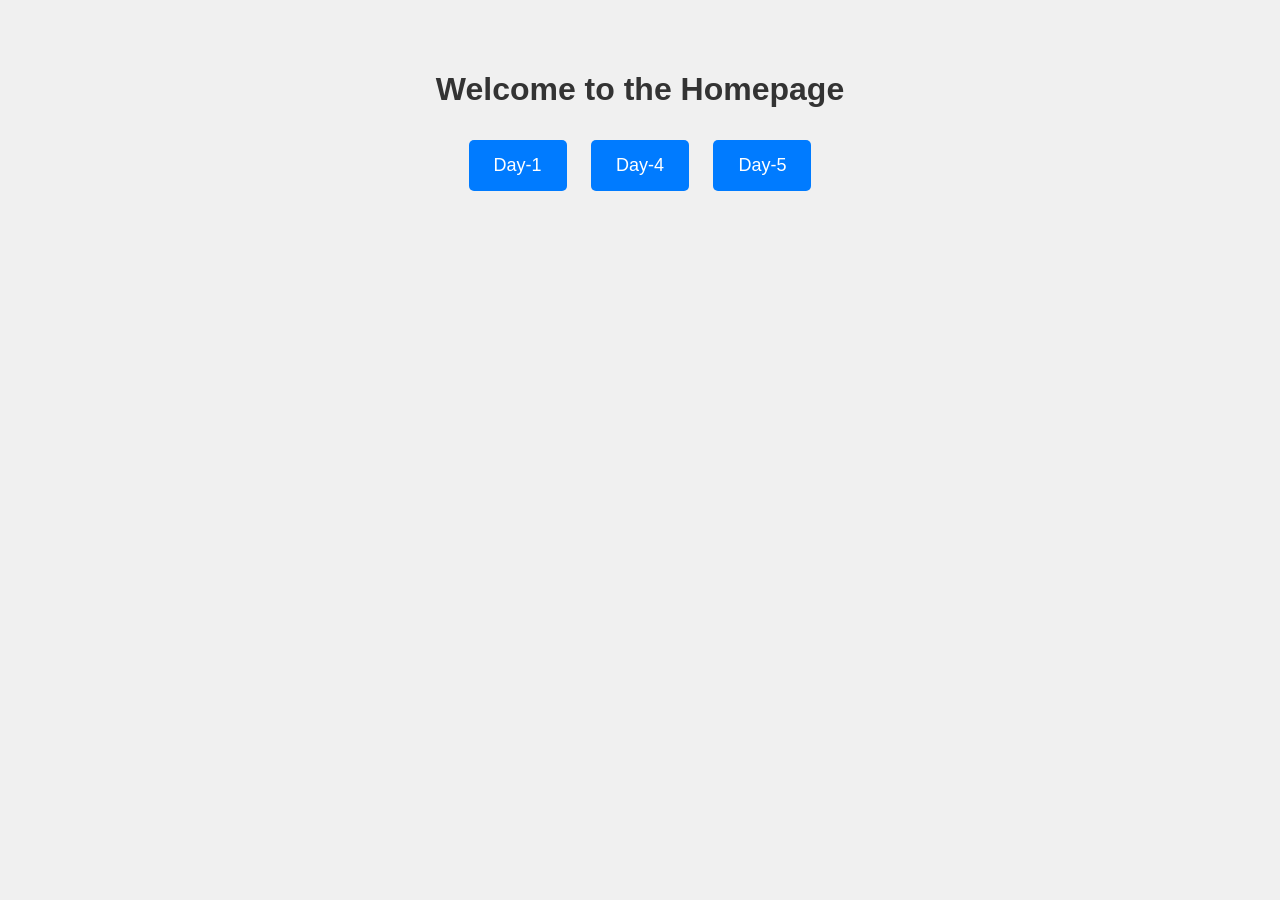
==== index.html @ 75dd25fd "a" ====
<!DOCTYPE html>
<html lang="en">
<head>
    <meta charset="UTF-8">
    <meta name="viewport" content="width=device-width, initial-scale=1.0">
    <title>Homepage</title>
    <link rel="stylesheet" href="styles.css">
</head>
<body>
    <div class="container">
        <h1>Welcome to the Homepage</h1>
        <div class="links">
            <a href="DBMSTerminology.html">Day-1</a>
            <a href="Day-5.html">Day-4</a>
            <a href="2nd July(6th Day)">Day-5</a>
        </div>
    </div>
</body>
</html>
---- styles.css ----
body {
    font-family: Arial, sans-serif;
    background-color: #f0f0f0;
    margin: 0;
    padding: 0;
}

.container {
    text-align: center;
    padding: 50px;
}

h1 {
    color: #333;
}

.links {
    margin-top: 20px;
}

.links a {
    display: inline-block;
    margin: 10px;
    padding: 15px 25px;
    font-size: 18px;
    text-decoration: none;
    color: #fff;
    background-color: #007BFF;
    border-radius: 5px;
    transition: background-color 0.3s ease;
}

.links a:hover {
    background-color: #0056b3;
}
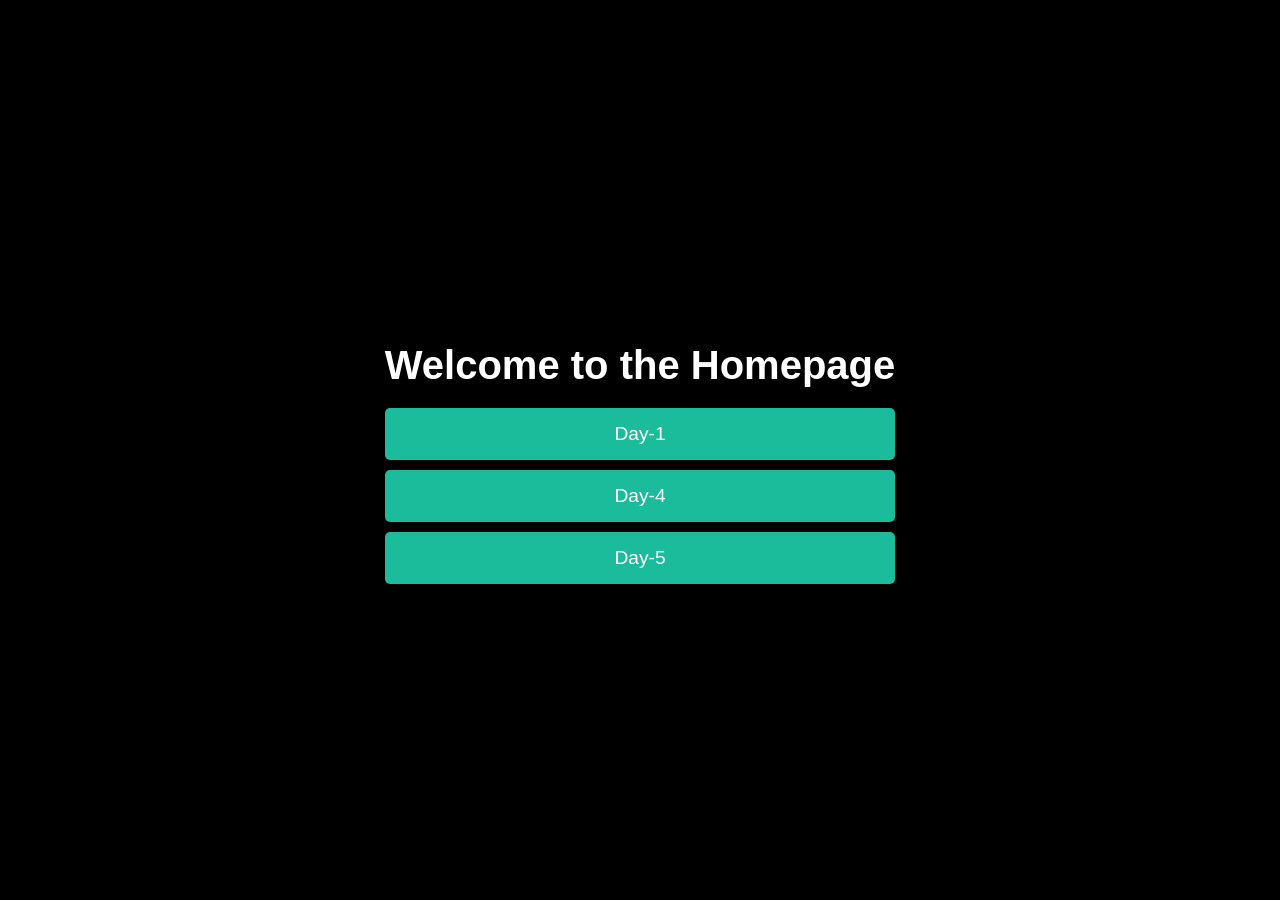
==== commit 2feb2bb6: "css" ====
--- a/index.html
+++ b/index.html
@@ -10,9 +10,9 @@
     <div class="container">
         <h1>Welcome to the Homepage</h1>
         <div class="links">
-            <a href="DBMSTerminology.html">Day-1</a>
-            <a href="Day-5.html">Day-4</a>
-            <a href="2nd July(6th Day)">Day-5</a>
+            <a href="DBMSTerminology.html" class="button">Day-1</a>
+            <a href="Day-5.html" class="button">Day-4</a>
+            <a href="2nd July(6th Day).html" class="button">Day-5</a>
         </div>
     </div>
 </body>
--- a/styles.css
+++ b/styles.css
@@ -1,35 +1,39 @@
 body {
+    background-color: #000;
+    color: #fff;
     font-family: Arial, sans-serif;
-    background-color: #f0f0f0;
+    display: flex;
+    justify-content: center;
+    align-items: center;
+    height: 100vh;
     margin: 0;
-    padding: 0;
 }
 
 .container {
     text-align: center;
-    padding: 50px;
 }
 
 h1 {
-    color: #333;
+    font-size: 2.5em;
+    margin-bottom: 20px;
 }
 
 .links {
-    margin-top: 20px;
+    display: flex;
+    flex-direction: column;
+    gap: 10px;
 }
 
-.links a {
-    display: inline-block;
-    margin: 10px;
+.button {
+    text-decoration: none;
+    background-color: #1abc9c;
+    color: #fff;
     padding: 15px 25px;
-    font-size: 18px;
-    text-decoration: none;
-    color: #fff;
-    background-color: #007BFF;
+    font-size: 1.2em;
     border-radius: 5px;
-    transition: background-color 0.3s ease;
+    transition: background-color 0.3s;
 }
 
-.links a:hover {
-    background-color: #0056b3;
+.button:hover {
+    background-color: #16a085;
 }
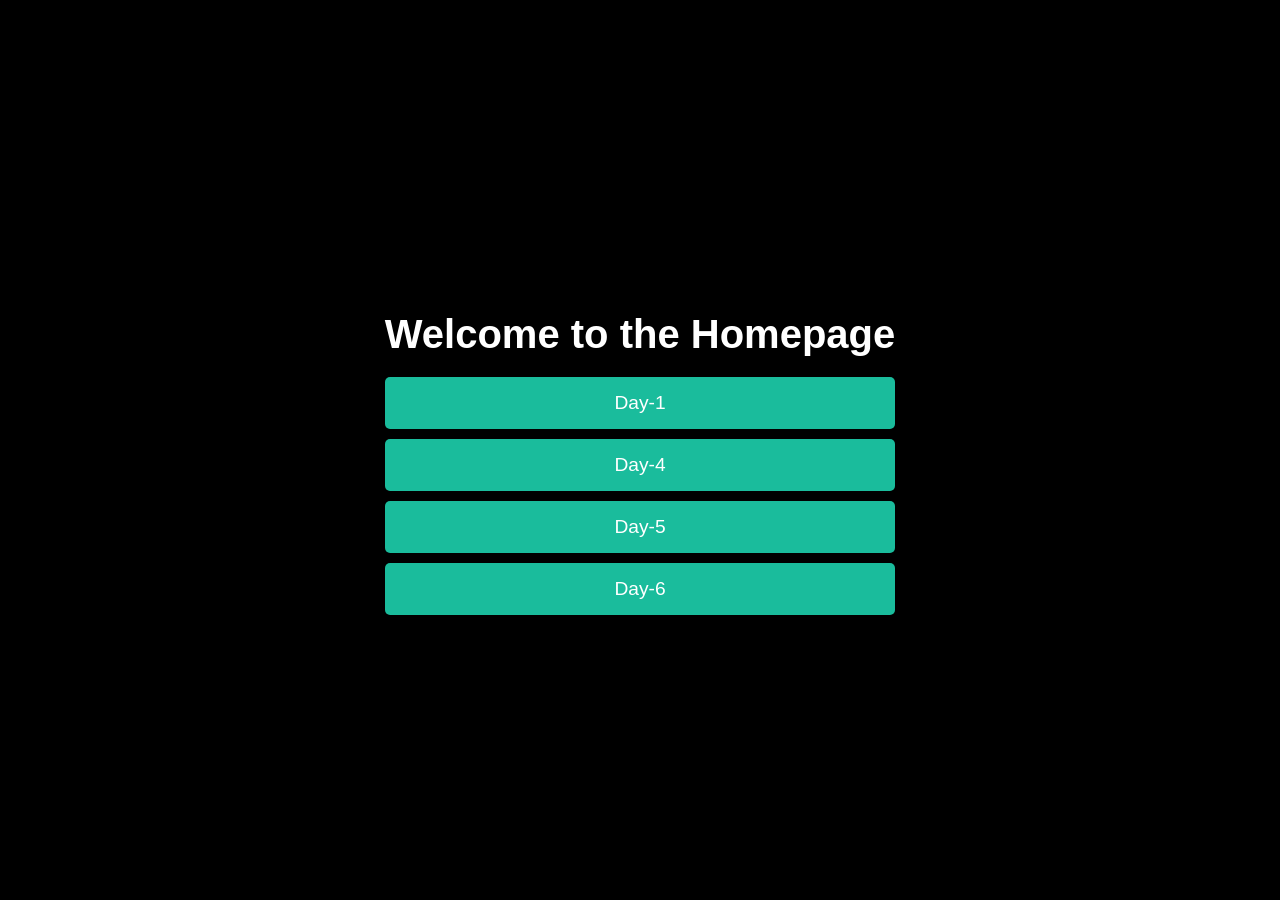
==== commit 26e09d44: "minor edits" ====
--- a/index.html
+++ b/index.html
@@ -11,8 +11,9 @@
         <h1>Welcome to the Homepage</h1>
         <div class="links">
             <a href="DBMSTerminology.html" class="button">Day-1</a>
-            <a href="Day-5.html" class="button">Day-4</a>
-            <a href="2nd July(6th Day).html" class="button">Day-5</a>
+            <a href="Day-4.html" class="button">Day-4</a>
+            <a href="2July.html" class="button">Day-5</a>
+            <a href="day6.html" class="button">Day-6</a>
         </div>
     </div>
 </body>
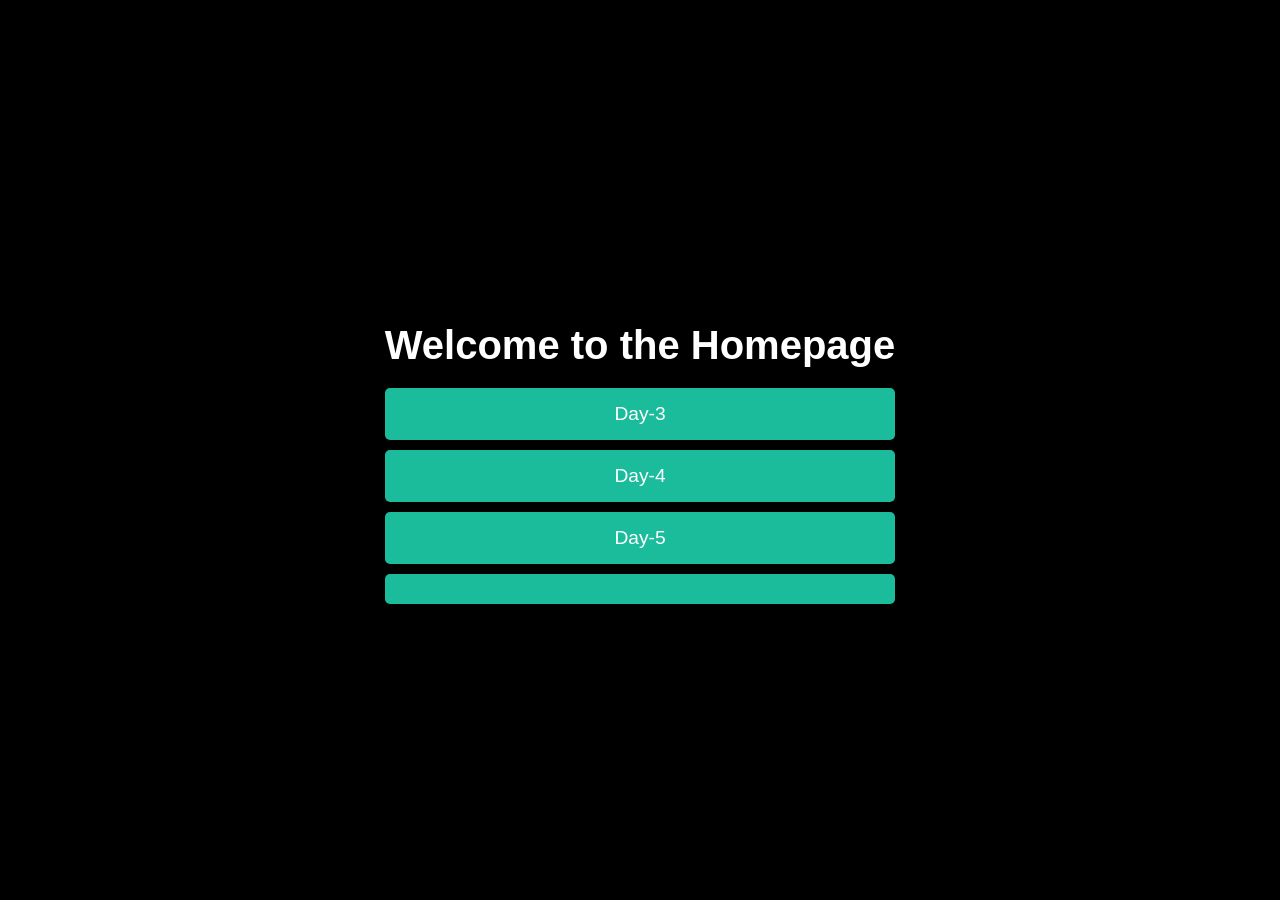
==== commit 554eb82c: "Changes" ====
--- a/index.html
+++ b/index.html
@@ -10,10 +10,10 @@
     <div class="container">
         <h1>Welcome to the Homepage</h1>
         <div class="links">
-            <a href="DBMSTerminology.html" class="button">Day-1</a>
+            <a href="Day-3.html" class="button">Day-3</a>
             <a href="Day-4.html" class="button">Day-4</a>
-            <a href="2July.html" class="button">Day-5</a>
-            <a href="day6.html" class="button">Day-6</a>
+            <a href="Day-5.html" class="button">Day-5</a>
+            <a href="Day-6.html" class="button"><Day-6></Day-6></a>
         </div>
     </div>
 </body>
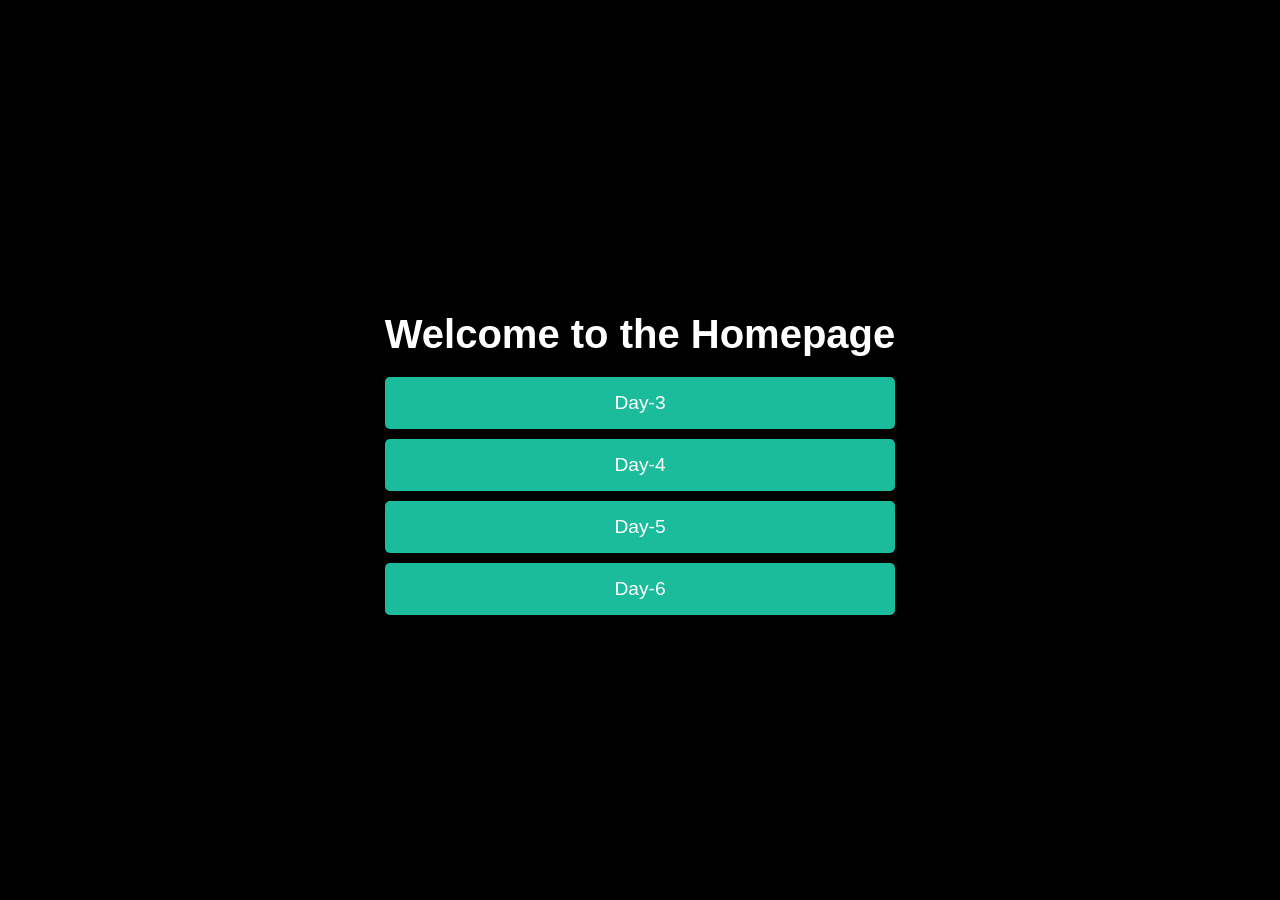
==== commit 0e5c6f2e: "Completion" ====
--- a/index.html
+++ b/index.html
@@ -13,7 +13,7 @@
             <a href="Day-3.html" class="button">Day-3</a>
             <a href="Day-4.html" class="button">Day-4</a>
             <a href="Day-5.html" class="button">Day-5</a>
-            <a href="Day-6.html" class="button"><Day-6></Day-6></a>
+            <a href="Day-6.html" class="button">Day-6</a>
         </div>
     </div>
 </body>
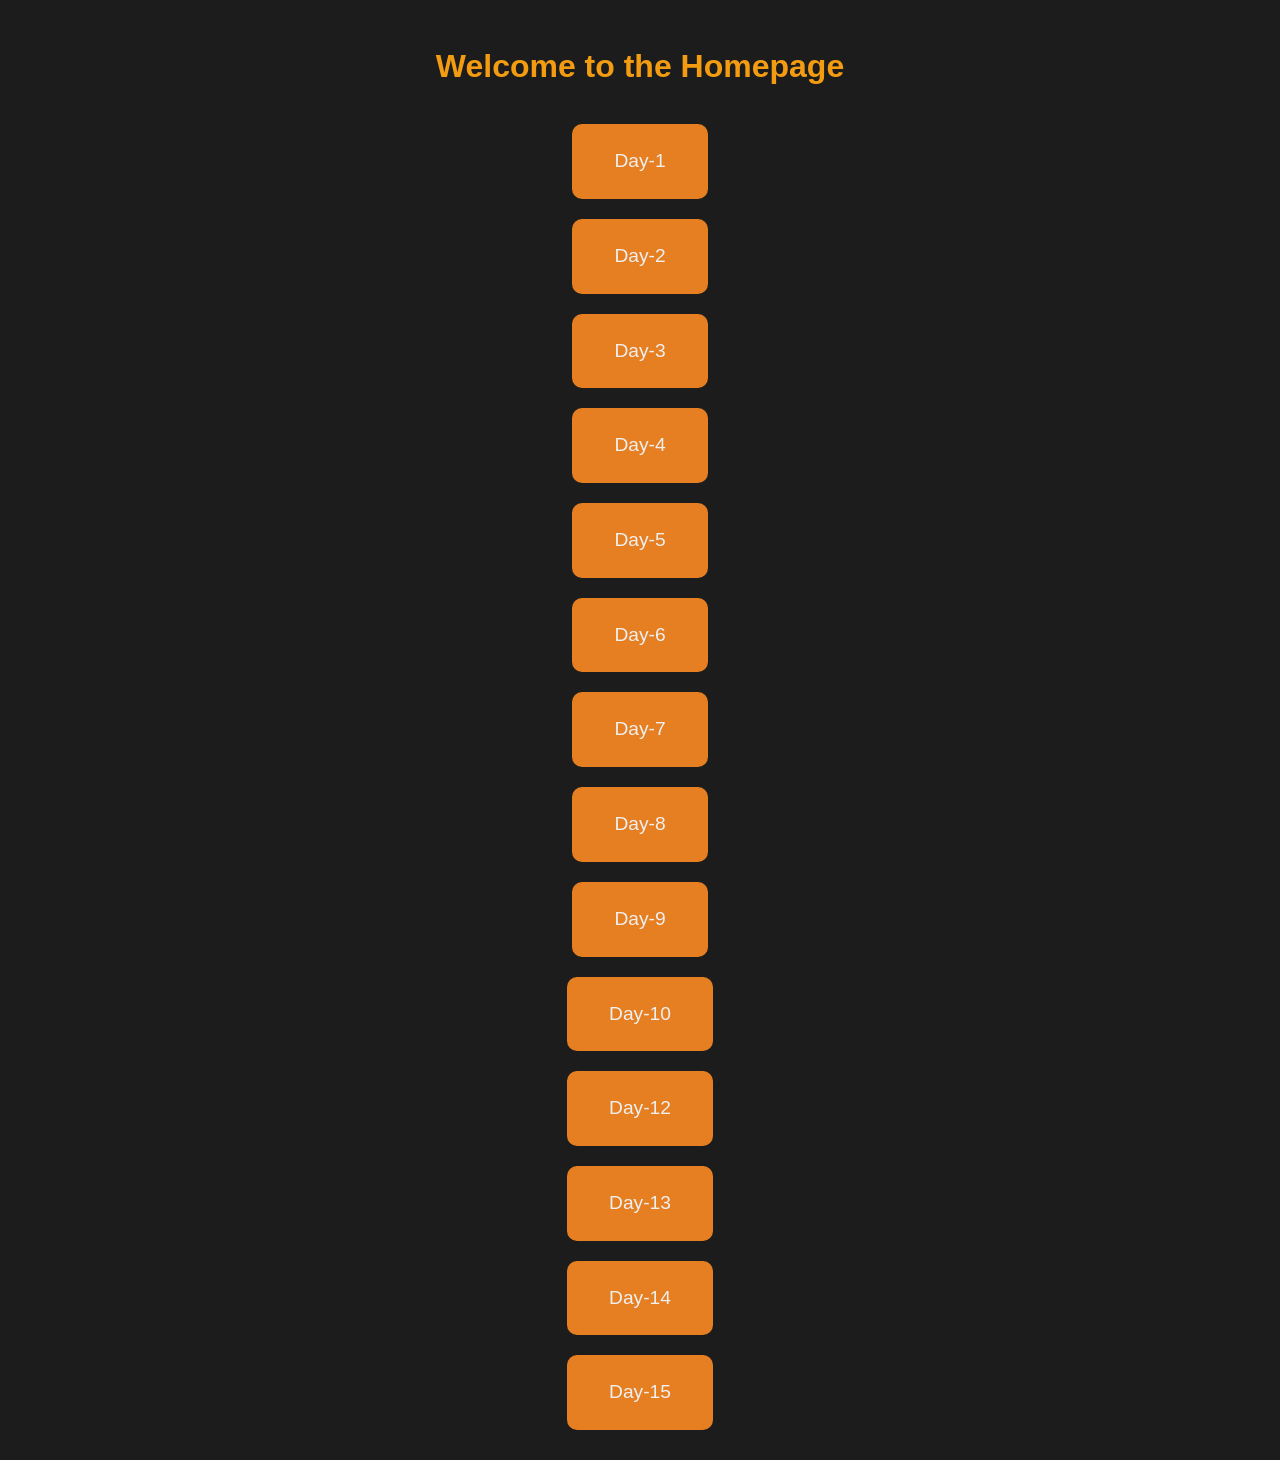
==== commit 23c42f31: "d" ====
--- a/index.html
+++ b/index.html
@@ -10,10 +10,20 @@
     <div class="container">
         <h1>Welcome to the Homepage</h1>
         <div class="links">
+            <a href="Day-1.html" class="button">Day-1</a>
+            <a href="Day-2.html" class="button">Day-2</a>
             <a href="Day-3.html" class="button">Day-3</a>
             <a href="Day-4.html" class="button">Day-4</a>
             <a href="Day-5.html" class="button">Day-5</a>
             <a href="Day-6.html" class="button">Day-6</a>
+            <a href="Day-7.html" class="button">Day-7</a>
+            <a href="Day-8.html" class="button">Day-8</a>
+            <a href="Day-9.html" class="button">Day-9</a>
+            <a href="Day-10.html" class="button">Day-10</a>
+            <a href="Day-12.html" class="button">Day-12</a>
+            <a href="Day-13.html" class="button">Day-13</a>
+            <a href="Day-14.html" class="button">Day-14</a>
+            <a href="Day-15.html" class="button">Day-15</a>
         </div>
     </div>
 </body>
--- a/styles.css
+++ b/styles.css
@@ -1,12 +1,10 @@
 body {
-    background-color: #000;
-    color: #fff;
     font-family: Arial, sans-serif;
-    display: flex;
-    justify-content: center;
-    align-items: center;
-    height: 100vh;
+    background-color: #1c1c1c;
+    color: #f0f0f0;
     margin: 0;
+    padding: 20px;
+    line-height: 1.6;
 }
 
 .container {
@@ -14,26 +12,30 @@
 }
 
 h1 {
-    font-size: 2.5em;
-    margin-bottom: 20px;
+    color: #f39c12;
 }
 
 .links {
+    margin-top: 20px;
     display: flex;
     flex-direction: column;
-    gap: 10px;
+    align-items: center;
 }
 
 .button {
+    display: block;
+    background-color: #e67e22;
+    color: #f0f0f0;
+    padding: 20px 40px;
+    margin: 10px;
     text-decoration: none;
-    background-color: #1abc9c;
-    color: #fff;
-    padding: 15px 25px;
+    border-radius: 10px;
+    border: 2px solid #e67e22;
+    transition: background-color 0.3s, border-color 0.3s;
     font-size: 1.2em;
-    border-radius: 5px;
-    transition: background-color 0.3s;
 }
 
 .button:hover {
-    background-color: #16a085;
+    background-color: #f39c12;
+    border-color: #f39c12;
 }
